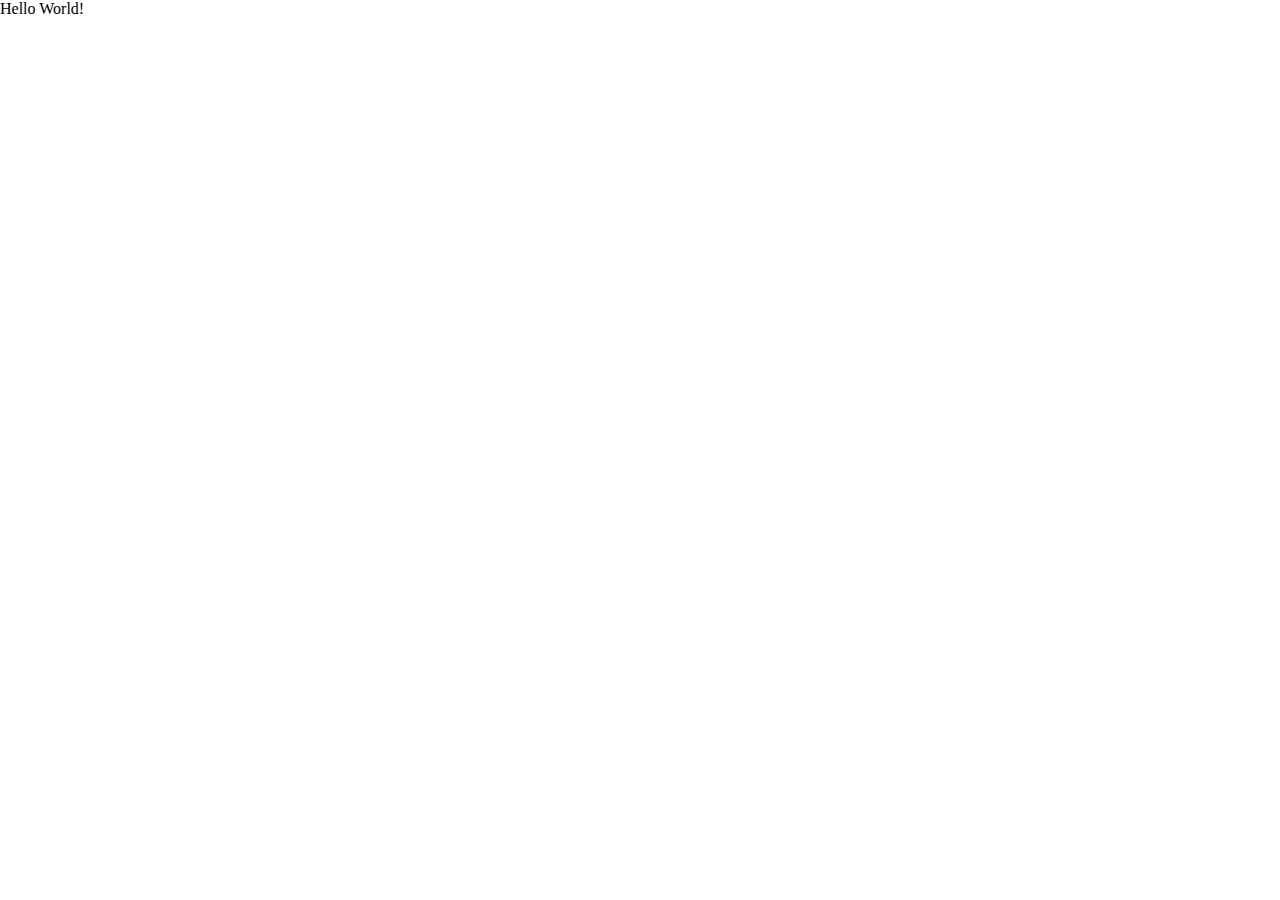
==== assignment-1-JakeMartin336-main/part2/index.html @ fd228802 "Add files via upload" ====
<!doctype html>
<html lang="en">
  <head>
    <meta charset="UTF-8">
    <meta name="viewport"
          content="width=device-width, user-scalable=no, initial-scale=1.0, maximum-scale=1.0, minimum-scale=1.0">
    <meta http-equiv="X-UA-Compatible" content="ie=edge">
    <link rel="stylesheet" href="index.css">
    <title>Assignment 1 - Part 2</title>
  </head>
  <body>
    <div>Hello World!</div>
  </body>
</html>
---- assignment-1-JakeMartin336-main/part2/index.css ----
body {
  margin: 0;
}
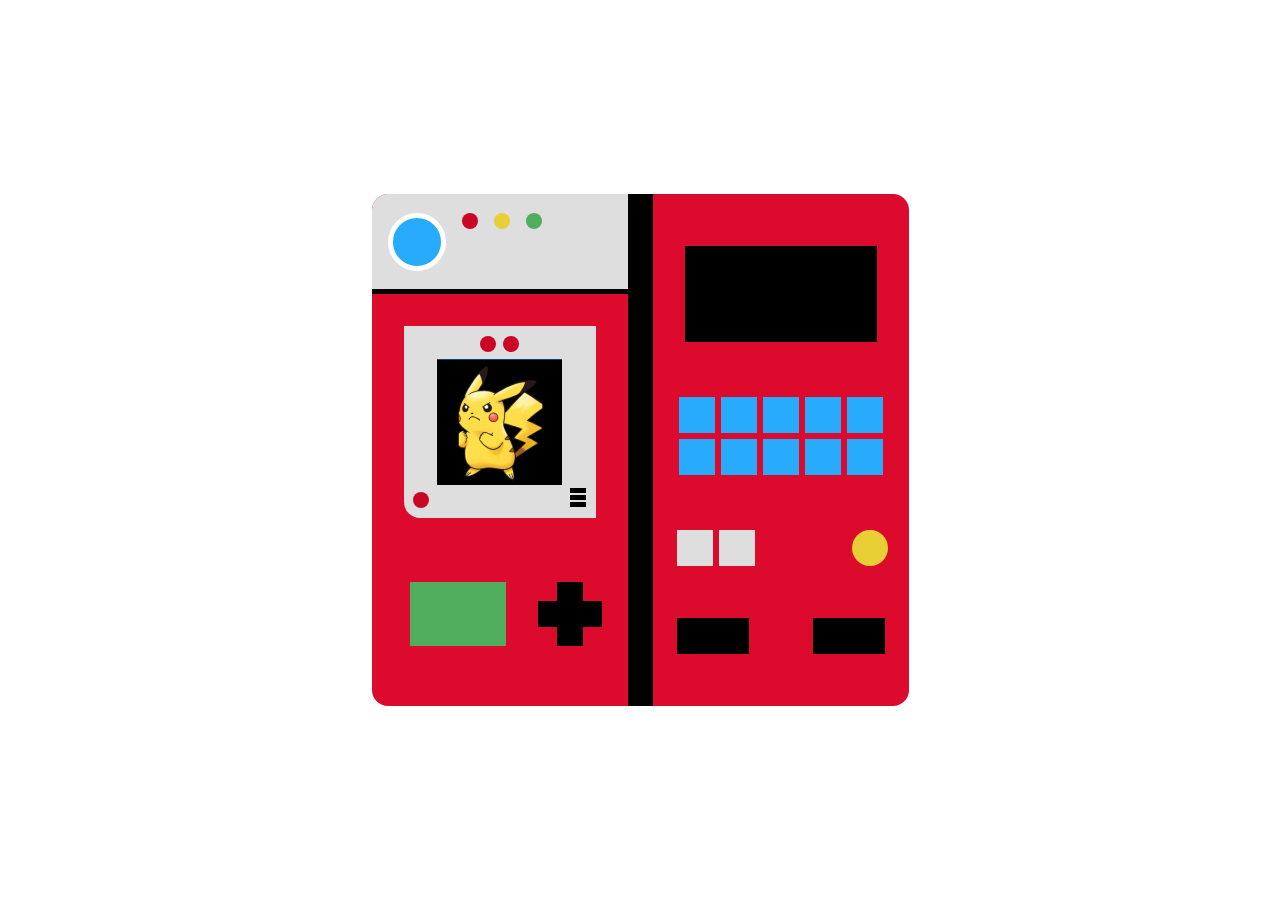
==== commit bf8e1661: "Add files via upload" ====
--- a/assignment-1-JakeMartin336-main/part2/index.html
+++ b/assignment-1-JakeMartin336-main/part2/index.html
@@ -9,6 +9,83 @@
     <title>Assignment 1 - Part 2</title>
   </head>
   <body>
-    <div>Hello World!</div>
+
+    <div class='assignment' id="left-panel">
+      <div class="light-red">
+        
+        <div class='off-white' id="top-portion">
+          <div id="top-buttons">
+            <div class="blue"></div>
+            <div class="dark-red"></div>
+            <div class="yellow"></div>
+            <div class="green"></div>
+          </div>
+        </div>
+
+        <div class='off-white' id="screen">
+          <div id='pikachu'><img src="img\\pikachu.png" /></div>
+          <div class="dark-red" id="red1"></div> <!-- First red div above Pikachu -->
+          <div class="dark-red" id="red2"></div> <!-- Second red div above Pikachu -->
+          <div class="dark-red" id="red3"></div> <!-- Red div at bottom left -->
+          <div id="black1">
+            <div class="black"></div>
+            <div class="black"></div>
+            <div class="black"></div>
+          </div>
+        </div>
+
+        <div id="bottom-portion">
+          <div class="green"></div>
+          <div id="control-pad">
+            <div class="black" id="vert"></div>
+            <div class="black" id="horiz"></div>
+          </div>
+        </div>
+      
+      
+      
+      </div>
+    </div>
+
+
+
+    <div class='assignment' id="middle-panel">
+      <div class="black"></div>
+    </div>
+
+    <div class='assignment' id="right-panel">
+      <div class="light-red">
+        <div class="black" id="screen"></div>
+        <div id="top-buttons">
+          <div id="blue-buttons">
+            <div class="blue"></div>
+            <div class="blue"></div>
+            <div class="blue"></div>
+            <div class="blue"></div>
+            <div class="blue"></div>
+          </div>
+          <div id="blue-buttons">
+            <div class="blue"></div>
+            <div class="blue"></div>
+            <div class="blue"></div>
+            <div class="blue"></div>
+            <div class="blue"></div>
+          </div>
+        </div>
+        <div id="middle-buttons">
+          <div id="off-white-buttons">
+            <div class="off-white"></div>
+            <div class="off-white"></div>
+          </div>
+          <div class="yellow"></div>
+        </div>
+        <div id="bottom-buttons">
+          <div class="black"></div>
+          <div class="black"></div>
+        </div>
+      </div>
+    </div>
+
+
   </body>
-</html>+</html>
--- a/assignment-1-JakeMartin336-main/part2/index.css
+++ b/assignment-1-JakeMartin336-main/part2/index.css
@@ -1,3 +1,285 @@
 body {
   margin: 0;
-}
+  display: flex;
+  justify-content: center;
+  align-items: center;
+  height: 100vh;
+  width: 100vw;
+  box-sizing: border-box;
+}
+
+.assignment{
+  display: flex;
+  align-items: center;
+  justify-content: center;
+}
+
+.blue {
+  width: 5%;
+  height: 40px;
+  background: #28AAFD;
+}
+
+.green {
+  width: 5%;
+  height: 40px;
+  background: #51AE5E;
+}
+
+.light-red {
+  width: 5%;
+  height: 40px;
+  background: #DC0A2D;
+}
+
+.dark-red {
+  width: 5%;
+  height: 40px;
+  background: #CB0526;
+}
+
+.yellow {
+  width: 5%;
+  height: 40px;
+  background: #E7CF35;
+}
+
+.off-white {
+  width: 5%;
+  height: 40px;
+  background: #DEDEDE;
+}
+
+.white {
+  width: 5%;
+  height: 40px;
+  background: #FFFFFF;
+}
+
+.black {
+  width: 5%;
+  height: 40px;
+  background: #000000;
+}
+
+
+#right-panel > .light-red {
+  height: 512px;
+  width: 256px;
+  display: flex;
+  flex-direction: column;
+  align-items: center;
+  justify-content: space-evenly;
+  border-top-right-radius: 16px;
+  border-bottom-right-radius: 16px;
+}
+
+#right-panel > .light-red > #screen {
+  height:96px;
+  width: 192px;
+}
+
+
+#right-panel > .light-red > #top-buttons > #blue-buttons {
+  display: flex;
+  flex-direction: row;
+}
+
+#right-panel > .light-red > #top-buttons > #blue-buttons > .blue{
+  height:36px;
+  width: 36px;
+  margin: 3px;
+}
+
+#right-panel > .light-red > #middle-buttons {
+  display: flex;
+  justify-content: space-between;
+  width:100%;
+}
+
+#right-panel > .light-red > #middle-buttons > #off-white-buttons {
+  display: flex;
+  justify-content: space-evenly;
+  margin-inline-start: 21px;
+}
+
+#right-panel > .light-red > #middle-buttons > #off-white-buttons > .off-white {
+  height:36px;
+  width: 36px;
+  margin-inline: 3px;
+}
+
+#right-panel > .light-red > #middle-buttons > .yellow {
+  height:36px;
+  width: 36px;
+  border-radius: 50%;
+  margin-inline-end: 21px;
+}
+
+#right-panel > .light-red > #bottom-buttons {
+  display: flex;
+  justify-content: space-evenly;
+}
+
+#right-panel > .light-red > #bottom-buttons > .black{
+  height:36px;
+  width: 72px;
+  margin-inline: 32px;
+}
+
+#middle-panel > .black {
+  height: 512px;
+  width: 25px;
+}
+
+#left-panel > .light-red {
+  height: 512px;
+  width: 256px;
+  display: flex;
+  flex-direction: column;
+  align-items: center;
+  border-top-left-radius: 16px;
+  border-bottom-left-radius: 16px;
+}
+
+#left-panel > .light-red > #top-portion{
+  height: 100px;
+  width: 256px;
+  border-top-left-radius: 16px;
+  border-bottom-color:#000000;
+  border-width: 5px;
+  border-bottom-style: solid;
+  box-sizing: border-box;
+  display: flex;
+  align-items: center;
+  justify-content: left;
+}
+
+#left-panel > .light-red > #top-portion > #top-buttons {
+  display: flex;
+  align-items: flex-start;
+  justify-content: flex-start;
+  padding: 16px;
+  gap: 16px;
+}
+
+
+#left-panel > .light-red > #top-portion > #top-buttons > .blue {
+  height: 48px;
+  width: 48px;
+  border-radius: 50%;
+  border-color:#FFFFFF;
+  border-width: 5px;
+  border-style: solid;
+}
+
+#left-panel > .light-red > #top-portion > #top-buttons > .dark-red {
+  height: 16px;
+  width: 16px;
+  border-radius: 50%;
+}
+
+#left-panel > .light-red > #top-portion > #top-buttons > .yellow {
+  height: 16px;
+  width: 16px;
+  border-radius: 50%;
+}
+
+#left-panel > .light-red > #top-portion > #top-buttons > .green {
+  height: 16px;
+  width: 16px;
+  border-radius: 50%;
+}
+
+
+#left-panel > .light-red > #screen {
+  position: relative;
+  height: 192px;
+  width: 192px;
+  border-bottom-left-radius: 16px;
+  margin-top: 32px;
+  display: flex;
+  justify-content: center;
+  align-items: center;
+}
+
+#left-panel > .light-red > #screen > #pikachu {
+  width:100%;
+  height:100%;
+  display: flex;
+  justify-content: center;
+  align-items: center;
+}
+
+#left-panel > .light-red > #screen > .dark-red {
+  position: absolute;
+  height: 16px;
+  width: 16px;
+  border-radius: 50%;
+}
+
+#left-panel > .light-red > #screen > #red1 {
+  top: 10px;
+  left: 40%;
+}
+
+#left-panel > .light-red > #screen > #red2 {
+  top: 10px;
+  left: 52%;
+}
+
+#left-panel > .light-red > #screen > #red3 {
+  bottom: 5%;
+  left: 5%;
+}
+
+#left-panel > .light-red > #screen > #black1 {
+  display: flex;
+  justify-content: center;
+  flex-direction: column;
+  position: absolute;
+  bottom: 5%;
+  right: 5%;
+}
+
+#left-panel > .light-red > #screen > #black1 > .black {
+  height: 5px;
+  width: 16px;
+  margin-top: 1px;
+  margin-bottom: 1px;
+}
+
+#left-panel > .light-red > #bottom-portion{
+  display: flex;
+  margin-top: 64px;
+  margin-right:20px;
+}
+
+#left-panel > .light-red > #bottom-portion > .green {
+  width:96px;
+  height:64px;
+  margin-right: 64px;
+}
+
+#left-panel > .light-red > #bottom-portion > #control-pad {
+  display: flex;
+  align-items: center;
+  justify-content: center;
+  position: relative;
+}
+
+#left-panel > .light-red > #bottom-portion > #control-pad > #vert {
+  height: 64px;
+  width: 26px;
+  position: absolute;
+  top: 50%;
+  transform: translateY(-50%);
+}
+
+#left-panel > .light-red > #bottom-portion > #control-pad > #horiz {
+  width: 64px;
+  height: 26px;
+  position: absolute;
+  left: 50%;
+  transform: translateX(-50%);
+}
